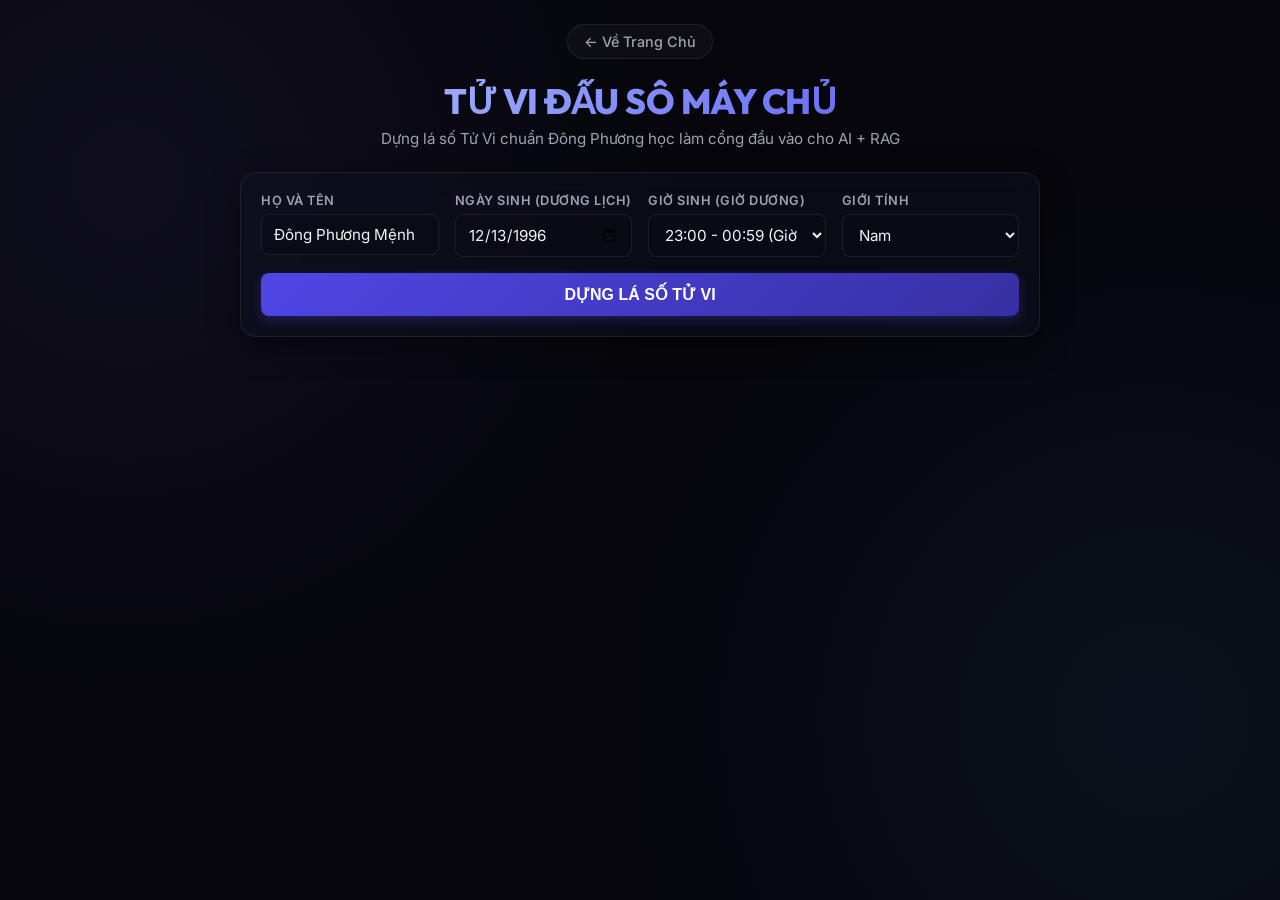
==== tuvi_viewer.html @ da6f88ab "Integrate Tu Vi AI chart generator to landing page" ====
<!DOCTYPE html>
<html lang="vi">
<head>
  <meta charset="UTF-8">
  <meta name="viewport" content="width=device-width, initial-scale=1.0">
  <title>Tử Vi Đẩu Số Chart Viewer</title>
  <link rel="stylesheet" href="tuvi_viewer.css">
</head>
<body>

  <header>
    <a href="index.html" class="btn-back">← Về Trang Chủ</a>
    <h1>TỬ VI ĐẨU SỐ MÁY CHỦ</h1>
    <p class="subtitle">Dựng lá số Tử Vi chuẩn Đông Phương học làm cổng đầu vào cho AI + RAG</p>
  </header>

  <!-- INPUT CONTROLS -->
  <section class="input-section">
    <form id="tuvi-form">
      <div class="input-grid">
        <div class="form-group">
          <label for="name">Họ và Tên</label>
          <input type="text" id="name" placeholder="Nguyễn Văn A" value="Đông Phương Mệnh" required>
        </div>
        <div class="form-group">
          <label for="birth-date">Ngày sinh (Dương lịch)</label>
          <input type="date" id="birth-date" value="1996-12-13" required>
        </div>
        <div class="form-group">
          <label for="birth-hour">Giờ sinh (Giờ Dương)</label>
          <select id="birth-hour" required>
            <option value="0">23:00 - 00:59 (Giờ Tý)</option>
            <option value="2">01:00 - 02:59 (Giờ Sửu)</option>
            <option value="4">03:00 - 04:59 (Giờ Dần)</option>
            <option value="6">05:00 - 06:59 (Giờ Mão)</option>
            <option value="8">07:00 - 08:59 (Giờ Thìn)</option>
            <option value="10">09:00 - 10:59 (Giờ Tỵ)</option>
            <option value="12">11:00 - 12:59 (Giờ Ngọ)</option>
            <option value="14">13:00 - 14:59 (Giờ Mùi)</option>
            <option value="16">15:00 - 16:59 (Giờ Thân)</option>
            <option value="18">17:00 - 18:59 (Giờ Dậu)</option>
            <option value="20">19:00 - 20:59 (Giờ Tuất)</option>
            <option value="22">21:00 - 22:59 (Giờ Hợi)</option>
          </select>
        </div>
        <div class="form-group">
          <label for="gender">Giới tính</label>
          <select id="gender" required>
            <option value="1">Nam</option>
            <option value="0">Nữ</option>
          </select>
        </div>
      </div>
      <button type="submit" class="btn-submit">DỰNG LÁ SỐ TỬ VI</button>
    </form>
  </section>

  <!-- 12 PALACES GRID INTERFACE -->
  <main class="chart-container" id="chart-grid" style="display: none;">
    <!-- Row 1 -->
    <div class="palace-card" id="cung-Ty2" style="grid-area: 1 / 1;"></div>
    <div class="palace-card" id="cung-Ngo" style="grid-area: 1 / 2;"></div>
    <div class="palace-card" id="cung-Mui" style="grid-area: 1 / 3;"></div>
    <div class="palace-card" id="cung-Than" style="grid-area: 1 / 4;"></div>

    <!-- Row 2 -->
    <div class="palace-card" id="cung-Thin" style="grid-area: 2 / 1;"></div>
    
    <!-- Central Information Panel -->
    <div class="center-panel" id="cung-center">
      <h2 id="disp-name">Họ và Tên</h2>
      <div id="disp-class" class="highlight-badge">Dương Nam</div>
      <div class="info-grid">
        <div class="info-item">
          <span class="label">Dương Lịch</span>
          <span class="value" id="disp-solar">13/12/1996</span>
        </div>
        <div class="info-item">
          <span class="label">Âm Lịch</span>
          <span class="value" id="disp-lunar">04/11/Bính Tý</span>
        </div>
        <div class="info-item">
          <span class="label">Giờ Âm</span>
          <span class="value" id="disp-lunar-hour">Giáp Tý</span>
        </div>
        <div class="info-item">
          <span class="label">Cục</span>
          <span class="value cuc-badge" id="disp-cuc">Thổ Ngũ Cục</span>
        </div>
      </div>
    </div>
    
    <div class="palace-card" id="cung-Dau" style="grid-area: 2 / 4;"></div>

    <!-- Row 3 -->
    <div class="palace-card" id="cung-Mao" style="grid-area: 3 / 1;"></div>
    <div class="palace-card" id="cung-Tuat" style="grid-area: 3 / 4;"></div>

    <!-- Row 4 -->
    <div class="palace-card" id="cung-Dan" style="grid-area: 4 / 1;"></div>
    <div class="palace-card" id="cung-Suu" style="grid-area: 4 / 2;"></div>
    <div class="palace-card" id="cung-Ty" style="grid-area: 4 / 3;"></div>
    <div class="palace-card" id="cung-Hoi" style="grid-area: 4 / 4;"></div>
  </main>

  <script type="module">
    import { getTuViChart } from './tuvi.js';

    const CUNG_KEYS = ["Ty", "Suu", "Dan", "Mao", "Thin", "Ty2", "Ngo", "Mui", "Than", "Dau", "Tuat", "Hoi"];
    const CUNG_CHI_NAMES = ["Tý", "Sửu", "Dần", "Mão", "Thìn", "Tỵ", "Ngọ", "Mùi", "Thân", "Dậu", "Tuất", "Hợi"];

    const GOOD_STARS = ["Lộc Tồn", "Thiên Khôi", "Thiên Việt", "Tả Phù", "Hữu Bật", "Văn Xương", "Văn Khúc", "Hóa Lộc", "Hóa Quyền", "Hóa Khoa"];
    const BAD_STARS = ["Kình Dương", "Đà La", "Thiên Khốc", "Thiên Hư", "Địa Không", "Địa Kiếp", "Hóa Kỵ"];

    const form = document.getElementById('tuvi-form');
    const grid = document.getElementById('chart-grid');

    form.addEventListener('submit', (e) => {
      e.preventDefault();
      
      const name = document.getElementById('name').value;
      const dateVal = document.getElementById('birth-date').value; // yyyy-mm-dd
      const hour = parseInt(document.getElementById('birth-hour').value);
      const gender = parseInt(document.getElementById('gender').value);

      if (!dateVal) return;

      const [year, month, day] = dateVal.split('-').map(num => parseInt(num));

      // Calculate chart
      const chart = getTuViChart({
        namSinh: year,
        thangSinh: month,
        ngaySinh: day,
        gioSinh: hour,
        gioiTinh: gender
      });

      // Update Center Info
      document.getElementById('disp-name').textContent = name;
      document.getElementById('disp-class').textContent = chart.thong_tin_goc.phan_loai;
      document.getElementById('disp-solar').textContent = `${day}/${month}/${year}`;
      document.getElementById('disp-lunar').textContent = `${chart.thong_tin_goc.am_lich.ngay} (${chart.thong_tin_goc.am_lich.thang}) năm ${chart.thong_tin_goc.am_lich.nam}`;
      document.getElementById('disp-lunar-hour').textContent = chart.thong_tin_goc.am_lich.gio;
      document.getElementById('disp-cuc').textContent = chart.thong_tin_goc.cuc;

      // Update 12 Palaces
      CUNG_KEYS.forEach((key, idx) => {
        const palaceData = chart.la_so[key];
        const card = document.getElementById(`cung-${key}`);
        
        // Split Phụ tinh into Cát (Good) and Hung (Bad)
        const goodStars = palaceData.phu_tinh.filter(s => GOOD_STARS.includes(s));
        const badStars = palaceData.phu_tinh.filter(s => BAD_STARS.includes(s));
        const otherStars = palaceData.phu_tinh.filter(s => !GOOD_STARS.includes(s) && !BAD_STARS.includes(s));

        // Generate interior HTML
        card.innerHTML = `
          <div class="palace-header">
            <span class="palace-name">${palaceData.ten_cung}</span>
            <span class="palace-branch">${CUNG_CHI_NAMES[idx]}</span>
          </div>
          <div class="stars-container">
            <div class="chinh-tinh-list">
              ${palaceData.chinh_tinh.map(s => `<span class="star-chinh-item">⭐ ${s}</span>`).join('')}
            </div>
            <div class="phu-tinh-grid">
              <div class="phu-tinh-col">
                ${goodStars.map(s => `<span class="star-good-item">${s}</span>`).join('')}
              </div>
              <div class="phu-tinh-col">
                ${badStars.map(s => `<span class="star-bad-item">${s}</span>`).join('')}
                ${otherStars.map(s => `<span class="star-neutral-item" style="color: var(--star-neutral); font-weight:600;">${s}</span>`).join('')}
              </div>
            </div>
          </div>
          <div class="palace-footer">
            <span class="dai-han-val">Đ.Hạn: ${palaceData.dai_han}</span>
            <span style="opacity: 0.5;">Cung ${idx + 1}</span>
          </div>
        `;
      });

      // Show grid
      grid.style.display = 'grid';
    });
  </script>

</body>
</html>
---- tuvi_viewer.css ----
/*
 * Tử Vi Interactive Chart Viewer Stylesheet
 * Premium Dark Theme with Glassmorphism & Neon Element Colors
 */

@import url('https://fonts.googleapis.com/css2?family=Inter:wght@400;500;600;700&family=Outfit:wght@600;700;800&display=swap');

:root {
  --bg-main: #06060c;
  --bg-card: rgba(18, 18, 35, 0.45);
  --border-glass: rgba(255, 255, 255, 0.08);
  --border-active: rgba(99, 102, 241, 0.4);
  --text-main: #f3f4f6;
  --text-muted: #9ca3af;
  
  /* Five Elements Colors */
  --color-kim: #e2e8f0;         /* White/Silver */
  --color-thuy: #38bdf8;        /* Sky Blue */
  --color-moc: #4ade80;         /* Emerald Green */
  --color-hoa: #f43f5e;         /* Crimson Red */
  --color-tho: #fbbf24;         /* Amber Gold */
  
  /* Astrological Star Colors */
  --star-chinh: #ff4500;        /* Orange-Red for Major Stars */
  --star-good: #4ade80;         /* Green for Auspicious Stars */
  --star-bad: #ef4444;          /* Red for Inauspicious Stars */
  --star-neutral: #a78bfa;      /* Purple for Neutral Stars */
}

* {
  box-sizing: border-box;
  margin: 0;
  padding: 0;
}

body {
  font-family: 'Inter', -apple-system, BlinkMacSystemFont, sans-serif;
  background-color: var(--bg-main);
  background-image: 
    radial-gradient(circle at 10% 20%, rgba(31, 27, 56, 0.4) 0%, transparent 40%),
    radial-gradient(circle at 90% 80%, rgba(20, 35, 54, 0.4) 0%, transparent 40%);
  color: var(--text-main);
  min-height: 100vh;
  padding: 24px;
  display: flex;
  flex-direction: column;
  align-items: center;
}

header {
  text-align: center;
  margin-bottom: 24px;
}

h1 {
  font-family: 'Outfit', sans-serif;
  font-size: 2.2rem;
  font-weight: 800;
  letter-spacing: -0.5px;
  background: linear-gradient(135deg, #a5b4fc 0%, #818cf8 50%, #6366f1 100%);
  -webkit-background-clip: text;
  -webkit-text-fill-color: transparent;
  margin-bottom: 6px;
}

.subtitle {
  color: var(--text-muted);
  font-size: 0.95rem;
}

/* INPUT FORM */
.input-section {
  background: var(--bg-card);
  backdrop-filter: blur(16px);
  -webkit-backdrop-filter: blur(16px);
  border: 1px solid var(--border-glass);
  border-radius: 16px;
  padding: 20px;
  width: 100%;
  max-width: 800px;
  margin-bottom: 24px;
  box-shadow: 0 8px 32px rgba(0, 0, 0, 0.4);
}

.input-grid {
  display: grid;
  grid-template-columns: repeat(auto-fit, minmax(150px, 1fr));
  gap: 16px;
  margin-bottom: 16px;
}

.form-group {
  display: flex;
  flex-direction: column;
  gap: 6px;
}

.form-group label {
  font-size: 0.8rem;
  font-weight: 600;
  text-transform: uppercase;
  letter-spacing: 0.5px;
  color: var(--text-muted);
}

.form-group input, .form-group select {
  background: rgba(10, 10, 20, 0.6);
  border: 1px solid var(--border-glass);
  border-radius: 8px;
  padding: 10px 12px;
  color: var(--text-main);
  font-family: inherit;
  font-size: 0.95rem;
  transition: all 0.2s ease;
}

.form-group input:focus, .form-group select:focus {
  border-color: var(--border-active);
  outline: none;
  box-shadow: 0 0 0 3px rgba(99, 102, 241, 0.15);
}

.btn-submit {
  width: 100%;
  background: linear-gradient(135deg, #4f46e5 0%, #3730a3 100%);
  color: #fff;
  border: none;
  border-radius: 8px;
  padding: 12px;
  font-size: 1rem;
  font-weight: 600;
  cursor: pointer;
  transition: all 0.2s ease;
  box-shadow: 0 4px 12px rgba(79, 70, 229, 0.3);
}

.btn-submit:hover {
  transform: translateY(-1px);
  box-shadow: 0 6px 16px rgba(79, 70, 229, 0.4);
}

.btn-submit:active {
  transform: translateY(0);
}

/* CHART VIEW GRID */
.chart-container {
  display: grid;
  grid-template-columns: repeat(4, 1fr);
  grid-template-rows: repeat(4, minmax(180px, auto));
  gap: 10px;
  width: 100%;
  max-width: 1200px;
  margin-bottom: 24px;
}

.palace-card {
  background: var(--bg-card);
  backdrop-filter: blur(12px);
  -webkit-backdrop-filter: blur(12px);
  border: 1px solid var(--border-glass);
  border-radius: 12px;
  padding: 12px;
  display: flex;
  flex-direction: column;
  position: relative;
  min-height: 180px;
  transition: border-color 0.2s ease;
}

.palace-card:hover {
  border-color: var(--border-active);
}

/* Palace Header styling */
.palace-header {
  display: flex;
  justify-content: space-between;
  align-items: center;
  border-bottom: 1px solid rgba(255, 255, 255, 0.05);
  padding-bottom: 6px;
  margin-bottom: 8px;
}

.palace-name {
  font-family: 'Outfit', sans-serif;
  font-size: 0.95rem;
  font-weight: 700;
  color: #fbbf24; /* Gold highlight for Palace function */
}

.palace-branch {
  font-size: 0.75rem;
  font-weight: 600;
  text-transform: uppercase;
  color: var(--text-muted);
}

/* Stars Lists rendering */
.stars-container {
  flex: 1;
  display: flex;
  flex-direction: column;
  gap: 8px;
}

.chinh-tinh-list {
  display: flex;
  flex-direction: column;
  gap: 4px;
  margin-bottom: 8px;
}

.star-chinh-item {
  font-family: 'Outfit', sans-serif;
  font-size: 1rem;
  font-weight: 700;
  color: var(--star-chinh);
  text-shadow: 0 0 10px rgba(255, 69, 0, 0.25);
  display: flex;
  align-items: center;
  gap: 4px;
}

.phu-tinh-grid {
  display: grid;
  grid-template-columns: 1fr 1fr;
  gap: 4px;
  font-size: 0.75rem;
}

.phu-tinh-col {
  display: flex;
  flex-direction: column;
  gap: 3px;
}

.star-good-item {
  color: var(--star-good);
  font-weight: 600;
}

.star-bad-item {
  color: var(--star-bad);
  font-weight: 600;
}

/* Footer attributes */
.palace-footer {
  display: flex;
  justify-content: space-between;
  margin-top: auto;
  font-size: 0.75rem;
  font-weight: 600;
  color: var(--text-muted);
  border-top: 1px solid rgba(255, 255, 255, 0.05);
  padding-top: 6px;
}

.dai-han-val {
  color: #a78bfa;
}

/* CENTER PANEL INFO CARD */
.center-panel {
  grid-area: 2 / 2 / 4 / 4;
  background: rgba(10, 10, 18, 0.85);
  border: 2px solid rgba(99, 102, 241, 0.25);
  box-shadow: inset 0 0 20px rgba(99, 102, 241, 0.08);
  border-radius: 16px;
  padding: 24px;
  display: flex;
  flex-direction: column;
  justify-content: center;
  align-items: center;
  text-align: center;
}

.center-panel h2 {
  font-family: 'Outfit', sans-serif;
  font-size: 1.6rem;
  margin-bottom: 12px;
  color: #fff;
  text-shadow: 0 2px 10px rgba(255, 255, 255, 0.1);
}

.info-grid {
  display: grid;
  grid-template-columns: 1fr 1fr;
  gap: 16px;
  width: 100%;
  margin-top: 12px;
  font-size: 0.85rem;
}

.info-item {
  display: flex;
  flex-direction: column;
  align-items: center;
}

.info-item .label {
  font-size: 0.7rem;
  font-weight: 600;
  text-transform: uppercase;
  color: var(--text-muted);
  margin-bottom: 4px;
}

.info-item .value {
  font-weight: 700;
  font-size: 0.95rem;
  color: #fff;
}

.highlight-badge {
  background: rgba(99, 102, 241, 0.15);
  border: 1px solid rgba(99, 102, 241, 0.3);
  padding: 4px 10px;
  border-radius: 20px;
  font-weight: 700;
  font-size: 0.85rem;
  color: #818cf8;
}

.cuc-badge {
  background: rgba(251, 191, 36, 0.12);
  border: 1px solid rgba(251, 191, 36, 0.3);
  padding: 4px 10px;
  border-radius: 20px;
  font-weight: 700;
  font-size: 0.85rem;
  color: #fbbf24;
}

/* RESPONSIVE TUNING */
@media (max-width: 900px) {
  .chart-container {
    display: flex;
    flex-direction: column;
    gap: 12px;
  }
  
  .center-panel {
    order: -1;
    width: 100%;
    margin-bottom: 12px;
  }
}

.btn-back {
  display: inline-flex;
  align-items: center;
  gap: 8px;
  color: var(--text-muted);
  text-decoration: none;
  font-size: 0.9rem;
  font-weight: 500;
  margin-bottom: 20px;
  padding: 8px 16px;
  border-radius: 20px;
  background: rgba(255, 255, 255, 0.03);
  border: 1px solid var(--border-glass);
  transition: all 0.2s ease;
}

.btn-back:hover {
  color: #fff;
  background: rgba(255, 255, 255, 0.08);
  border-color: rgba(255, 255, 255, 0.15);
  transform: translateX(-2px);
}
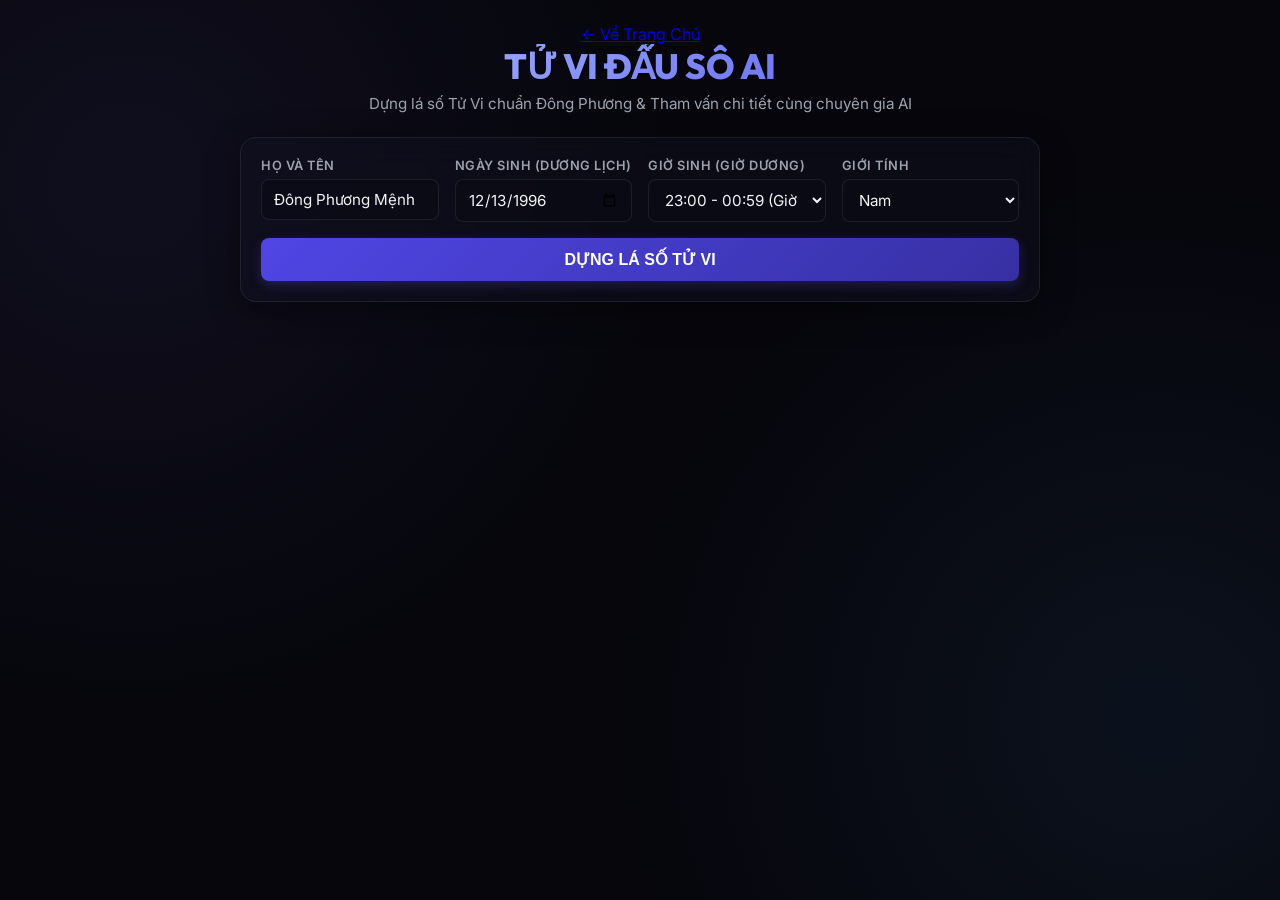
==== commit 793eaaad: "Update Ziwei viewer with AI consult panel and DB integration" ====
--- a/tuvi_viewer.html
+++ b/tuvi_viewer.html
@@ -3,15 +3,15 @@
 <head>
   <meta charset="UTF-8">
   <meta name="viewport" content="width=device-width, initial-scale=1.0">
-  <title>Tử Vi Đẩu Số Chart Viewer</title>
-  <link rel="stylesheet" href="tuvi_viewer.css">
+  <title>Lá Số Tử Vi AI — Lật Bài</title>
+  <link rel="stylesheet" href="./tuvi_viewer.css">
 </head>
 <body>
 
   <header>
-    <a href="index.html" class="btn-back">← Về Trang Chủ</a>
-    <h1>TỬ VI ĐẨU SỐ MÁY CHỦ</h1>
-    <p class="subtitle">Dựng lá số Tử Vi chuẩn Đông Phương học làm cổng đầu vào cho AI + RAG</p>
+    <a href="./index.html" class="btn-back">← Về Trang Chủ</a>
+    <h1>TỬ VI ĐẨU SỐ AI</h1>
+    <p class="subtitle">Dựng lá số Tử Vi chuẩn Đông Phương & Tham vấn chi tiết cùng chuyên gia AI</p>
   </header>
 
   <!-- INPUT CONTROLS -->
@@ -103,6 +103,37 @@
     <div class="palace-card" id="cung-Hoi" style="grid-area: 4 / 4;"></div>
   </main>
 
+  <!-- AI CONSULTATION PANEL -->
+  <section class="ai-section" id="ai-panel" style="display: none;">
+    <div class="ai-container">
+      <div class="ai-header">
+        <span class="ai-icon">🔮</span>
+        <h3>BẢN TỰ VẤN LÁ SỐ CÙNG BẬC THẦY AI</h3>
+      </div>
+      
+      <!-- Chat history area -->
+      <div class="ai-chat-log" id="ai-chat-log">
+        <div class="ai-message assistant">
+          <p>Lá số Tử Vi Đẩu Số của bạn đã được lập thành công trên bàn số. Hãy chọn một chủ đề bên dưới hoặc nhập câu hỏi chi tiết của riêng bạn để bắt đầu luận giải cùng tôi.</p>
+        </div>
+      </div>
+      
+      <!-- Query controls -->
+      <div class="ai-input-area">
+        <div class="ai-prompts">
+          <button type="button" class="prompt-chip" data-question="Hãy luận giải chi tiết tổng quan lá số Tử Vi này của tôi về điểm mạnh, điểm yếu và cách cục lớn?">Tổng quan lá số 🌐</button>
+          <button type="button" class="prompt-chip" data-question="Vận trình công danh, sự nghiệp, tiền tài và cơ hội thăng tiến của tôi trong tương lai thế nào?">Công danh & Tài lộc 💼</button>
+          <button type="button" class="prompt-chip" data-question="Đường tình duyên, hôn nhân và các mối quan hệ gia đạo của tôi có thuận lợi tốt đẹp không?">Tình duyên & Hôn nhân ❤️</button>
+          <button type="button" class="prompt-chip" data-question="Có những vận hạn xấu, tai ương hay vấn đề sức khỏe nào tôi cần đặc biệt lưu ý và hóa giải không?">Hạn xấu & Sức khỏe ⚠️</button>
+        </div>
+        <div class="ai-input-row">
+          <input type="text" id="ai-question" placeholder="Nhập câu hỏi của bạn (ví dụ: cung Mệnh của tôi có tốt không?)..." autocomplete="off">
+          <button type="button" id="btn-ask-ai" class="btn-ask">THAM VẤN AI</button>
+        </div>
+      </div>
+    </div>
+  </section>
+
   <script type="module">
     import { getTuViChart } from './tuvi.js';
 
@@ -114,8 +145,17 @@
 
     const form = document.getElementById('tuvi-form');
     const grid = document.getElementById('chart-grid');
-
-    form.addEventListener('submit', (e) => {
+    const aiPanel = document.getElementById('ai-panel');
+    const chatLog = document.getElementById('ai-chat-log');
+    const askBtn = document.getElementById('btn-ask-ai');
+    const questionInput = document.getElementById('ai-question');
+
+    let currentChart = null;
+    let chatHistory = [];
+    let isSavingProfile = false;
+    let savedProfileId = null;
+
+    form.addEventListener('submit', async (e) => {
       e.preventDefault();
       
       const name = document.getElementById('name').value;
@@ -127,7 +167,7 @@
 
       const [year, month, day] = dateVal.split('-').map(num => parseInt(num));
 
-      // Calculate chart
+      // 1. Calculate chart
       const chart = getTuViChart({
         namSinh: year,
         thangSinh: month,
@@ -135,8 +175,17 @@
         gioSinh: hour,
         gioiTinh: gender
       });
-
-      // Update Center Info
+      currentChart = chart;
+
+      // Reset chat history
+      chatHistory = [];
+      chatLog.innerHTML = `
+        <div class="ai-message assistant">
+          <p>Lá số Tử Vi Đẩu Số của bạn đã được lập thành công trên bàn số. Hãy chọn một chủ đề bên dưới hoặc nhập câu hỏi chi tiết của riêng bạn để bắt đầu luận giải cùng tôi.</p>
+        </div>
+      `;
+
+      // 2. Update Center Info
       document.getElementById('disp-name').textContent = name;
       document.getElementById('disp-class').textContent = chart.thong_tin_goc.phan_loai;
       document.getElementById('disp-solar').textContent = `${day}/${month}/${year}`;
@@ -144,17 +193,15 @@
       document.getElementById('disp-lunar-hour').textContent = chart.thong_tin_goc.am_lich.gio;
       document.getElementById('disp-cuc').textContent = chart.thong_tin_goc.cuc;
 
-      // Update 12 Palaces
+      // 3. Update 12 Palaces
       CUNG_KEYS.forEach((key, idx) => {
         const palaceData = chart.la_so[key];
         const card = document.getElementById(`cung-${key}`);
         
-        // Split Phụ tinh into Cát (Good) and Hung (Bad)
         const goodStars = palaceData.phu_tinh.filter(s => GOOD_STARS.includes(s));
         const badStars = palaceData.phu_tinh.filter(s => BAD_STARS.includes(s));
         const otherStars = palaceData.phu_tinh.filter(s => !GOOD_STARS.includes(s) && !BAD_STARS.includes(s));
 
-        // Generate interior HTML
         card.innerHTML = `
           <div class="palace-header">
             <span class="palace-name">${palaceData.ten_cung}</span>
@@ -181,10 +228,227 @@
         `;
       });
 
-      // Show grid
+      // Show grid and AI panel
       grid.style.display = 'grid';
+      aiPanel.style.display = 'block';
+      
+      // Auto-scroll to grid
+      grid.scrollIntoView({ behavior: 'smooth' });
+
+      // 4. Save profile asynchronously to database
+      saveProfileToDB(name, dateVal, hour, gender, chart);
     });
+
+    // Save profile to database helper
+    async function saveProfileToDB(name, dateVal, hour, gender, chart) {
+      if (isSavingProfile) return;
+      isSavingProfile = true;
+      savedProfileId = null;
+
+      try {
+        const payload = {
+          name,
+          birth_date: dateVal,
+          birth_hour: hour,
+          gender,
+          lunar_date: `${chart.thong_tin_goc.am_lich.ngay} (${chart.thong_tin_goc.am_lich.thang}) năm ${chart.thong_tin_goc.am_lich.nam}`,
+          lunar_hour: chart.thong_tin_goc.am_lich.gio,
+          chart_json: chart
+        };
+
+        const response = await fetch('/api/save-profile', {
+          method: 'POST',
+          headers: { 'Content-Type': 'application/json' },
+          body: JSON.stringify(payload)
+        });
+
+        if (response.ok) {
+          const resData = await response.json();
+          savedProfileId = resData.id;
+          console.log("[DB] Profile saved successfully with ID:", savedProfileId);
+        } else {
+          console.warn("[DB] Failed to save profile:", await response.text());
+        }
+      } catch (err) {
+        console.error("[DB] Error saving profile:", err);
+      } finally {
+        isSavingProfile = false;
+      }
+    }
+
+    // AI Consultation event handlers
+    askBtn.addEventListener('click', () => {
+      const q = questionInput.value.trim();
+      if (q) handleAskAI(q);
+    });
+
+    questionInput.addEventListener('keypress', (e) => {
+      if (e.key === 'Enter') {
+        const q = questionInput.value.trim();
+        if (q) handleAskAI(q);
+      }
+    });
+
+    // Quick prompt chip click listener
+    document.querySelectorAll('.prompt-chip').forEach(chip => {
+      chip.addEventListener('click', () => {
+        const q = chip.getAttribute('data-question');
+        handleAskAI(q);
+      });
+    });
+
+    async function handleAskAI(questionText) {
+      if (!currentChart) return;
+      
+      // Clear input
+      questionInput.value = '';
+
+      // Append user message to log
+      appendMessage('user', questionText);
+
+      // Disable inputs while loading
+      setLoading(true);
+
+      // Append temporary typing indicator
+      const loaderId = appendTypingIndicator();
+
+      try {
+        // Construct summary context
+        const contextStr = buildChartSummary(currentChart);
+
+        const payload = {
+          question: questionText,
+          context: contextStr,
+          type: 'tuvi',
+          history: chatHistory
+        };
+
+        const response = await fetch('/api/interpret', {
+          method: 'POST',
+          headers: { 'Content-Type': 'application/json' },
+          body: JSON.stringify(payload)
+        });
+
+        // Remove typing indicator
+        removeTypingIndicator(loaderId);
+
+        if (!response.ok) {
+          const errText = await response.text();
+          appendMessage('assistant', `⚠️ Lỗi từ hệ thống AI: ${errText || 'Không phản hồi'}`);
+        } else {
+          const data = await response.json();
+          const answer = data.answer || '';
+          
+          // Append assistant message
+          appendMessage('assistant', answer);
+
+          // Update memory chat history
+          chatHistory.push({ role: 'user', content: questionText });
+          chatHistory.push({ role: 'assistant', content: answer });
+          
+          // Limit memory length to keep Qwen within bounds
+          if (chatHistory.length > 8) {
+            chatHistory = chatHistory.slice(-8);
+          }
+        }
+      } catch (err) {
+        removeTypingIndicator(loaderId);
+        appendMessage('assistant', `⚠️ Không thể kết nối với máy chủ AI: ${err.message}`);
+      } finally {
+        setLoading(false);
+      }
+    }
+
+    // Markdown simple regex parser
+    function parseMarkdown(md) {
+      if (!md) return "";
+      let html = md;
+      html = html.replace(/^### (.*$)/gim, '<h4>$1</h4>');
+      html = html.replace(/^## (.*$)/gim, '<h3>$1</h3>');
+      html = html.replace(/^# (.*$)/gim, '<h2>$1</h2>');
+      html = html.replace(/\*\*(.*)\*\*/gim, '<strong>$1</strong>');
+      html = html.replace(/^\- (.*$)/gim, '<li>$1</li>');
+      
+      const lines = html.split('\n');
+      let inList = false;
+      for (let i = 0; i < lines.length; i++) {
+        if (lines[i].trim().startsWith('<li>')) {
+          if (!inList) {
+            lines[i] = '<ul>' + lines[i];
+            inList = true;
+          }
+        } else {
+          if (inList) {
+            lines[i - 1] = lines[i - 1] + '</ul>';
+            inList = false;
+          }
+        }
+      }
+      if (inList) {
+        lines[lines.length - 1] = lines[lines.length - 1] + '</ul>';
+      }
+      html = lines.join('\n');
+      html = html.replace(/^\-\-\-$/gim, '<hr>');
+      html = html.replace(/\n/g, '<br>');
+      return html;
+    }
+
+    function appendMessage(sender, text) {
+      const msgDiv = document.createElement('div');
+      msgDiv.className = `ai-message ${sender}`;
+      
+      if (sender === 'user') {
+        msgDiv.innerHTML = `<p>${text}</p>`;
+      } else {
+        msgDiv.innerHTML = `<div class="md-content">${parseMarkdown(text)}</div>`;
+      }
+      
+      chatLog.appendChild(msgDiv);
+      chatLog.scrollTop = chatLog.scrollHeight;
+    }
+
+    function appendTypingIndicator() {
+      const id = 'loader-' + Date.now();
+      const msgDiv = document.createElement('div');
+      msgDiv.className = 'ai-message assistant typing-indicator-msg';
+      msgDiv.id = id;
+      msgDiv.innerHTML = `
+        <div class="typing-dots">
+          <span></span><span></span><span></span>
+        </div>
+      `;
+      chatLog.appendChild(msgDiv);
+      chatLog.scrollTop = chatLog.scrollHeight;
+      return id;
+    }
+
+    function removeTypingIndicator(id) {
+      const loader = document.getElementById(id);
+      if (loader) loader.remove();
+    }
+
+    function setLoading(loading) {
+      askBtn.disabled = loading;
+      questionInput.disabled = loading;
+      document.querySelectorAll('.prompt-chip').forEach(b => b.disabled = loading);
+      if (loading) {
+        askBtn.textContent = 'ĐANG LUẬN...';
+      } else {
+        askBtn.textContent = 'THAM VẤN AI';
+      }
+    }
+
+    function buildChartSummary(chart) {
+      let summary = `Họ tên: ${document.getElementById('name').value}, Giới tính: ${chart.thong_tin_goc.phan_loai}, Cục: ${chart.thong_tin_goc.cuc}\n`;
+      summary += `Lịch âm: ${chart.thong_tin_goc.am_lich.ngay} (${chart.thong_tin_goc.am_lich.thang}) năm ${chart.thong_tin_goc.am_lich.nam}, Giờ: ${chart.thong_tin_goc.am_lich.gio}\n`;
+      summary += `Cung vị:\n`;
+      Object.entries(chart.la_so).forEach(([key, palace]) => {
+        summary += `- Cung ${palace.ten_cung} (tại ${key}): Chính tinh [${palace.chinh_tinh.join(', ') || 'Vô chính diệu'}], Phụ tinh [${palace.phu_tinh.join(', ') || 'Không có'}], Đại hạn [${palace.dai_han}]\n`;
+      });
+      return summary;
+    }
   </script>
 
 </body>
 </html>
+
--- a/tuvi_viewer.css
+++ b/tuvi_viewer.css
@@ -348,25 +348,252 @@
   }
 }
 
-.btn-back {
-  display: inline-flex;
-  align-items: center;
+/* AI CONSULTATION PANEL STYLES */
+.ai-section {
+  width: 100%;
+  max-width: 1200px;
+  margin-top: 24px;
+  margin-bottom: 40px;
+}
+
+.ai-container {
+  background: var(--bg-card);
+  backdrop-filter: blur(16px);
+  -webkit-backdrop-filter: blur(16px);
+  border: 1px solid var(--border-glass);
+  border-radius: 16px;
+  padding: 24px;
+  box-shadow: 0 12px 40px rgba(0, 0, 0, 0.4);
+  display: flex;
+  flex-direction: column;
+  gap: 16px;
+}
+
+.ai-header {
+  display: flex;
+  align-items: center;
+  gap: 10px;
+  border-bottom: 1px solid rgba(255, 255, 255, 0.05);
+  padding-bottom: 12px;
+}
+
+.ai-header h3 {
+  font-family: 'Outfit', sans-serif;
+  font-size: 1.15rem;
+  font-weight: 700;
+  letter-spacing: 0.5px;
+  background: linear-gradient(135deg, #a5b4fc 0%, #818cf8 100%);
+  -webkit-background-clip: text;
+  -webkit-text-fill-color: transparent;
+}
+
+.ai-icon {
+  font-size: 1.3rem;
+  filter: drop-shadow(0 0 8px rgba(129, 140, 248, 0.5));
+}
+
+.ai-chat-log {
+  max-height: 400px;
+  overflow-y: auto;
+  display: flex;
+  flex-direction: column;
+  gap: 12px;
+  padding-right: 8px;
+}
+
+/* Custom scrollbar for chat log */
+.ai-chat-log::-webkit-scrollbar {
+  width: 6px;
+}
+.ai-chat-log::-webkit-scrollbar-track {
+  background: rgba(255, 255, 255, 0.02);
+  border-radius: 4px;
+}
+.ai-chat-log::-webkit-scrollbar-thumb {
+  background: rgba(255, 255, 255, 0.1);
+  border-radius: 4px;
+}
+.ai-chat-log::-webkit-scrollbar-thumb:hover {
+  background: rgba(255, 255, 255, 0.2);
+}
+
+.ai-message {
+  display: flex;
+  max-width: 85%;
+  padding: 12px 16px;
+  border-radius: 12px;
+  font-size: 0.95rem;
+  line-height: 1.5;
+  animation: messageFadeIn 0.3s ease forwards;
+}
+
+@keyframes messageFadeIn {
+  from { opacity: 0; transform: translateY(8px); }
+  to { opacity: 1; transform: translateY(0); }
+}
+
+.ai-message.assistant {
+  align-self: flex-start;
+  background: rgba(255, 255, 255, 0.03);
+  border: 1px solid rgba(255, 255, 255, 0.05);
+  color: var(--text-main);
+  border-top-left-radius: 2px;
+}
+
+.ai-message.user {
+  align-self: flex-end;
+  background: linear-gradient(135deg, rgba(79, 70, 229, 0.2) 0%, rgba(55, 48, 163, 0.2) 100%);
+  border: 1px solid rgba(99, 102, 241, 0.2);
+  color: #e0e7ff;
+  border-top-right-radius: 2px;
+}
+
+.md-content h4 {
+  font-family: 'Outfit', sans-serif;
+  color: #fbbf24;
+  margin-top: 14px;
+  margin-bottom: 8px;
+  font-size: 1.05rem;
+  font-weight: 700;
+  border-bottom: 1px solid rgba(251, 191, 36, 0.15);
+  padding-bottom: 4px;
+}
+
+.md-content h4:first-of-type {
+  margin-top: 0;
+}
+
+.md-content strong {
+  color: #fbbf24;
+}
+
+.md-content ul {
+  margin-left: 20px;
+  margin-top: 6px;
+  margin-bottom: 10px;
+}
+
+.md-content li {
+  margin-bottom: 4px;
+}
+
+.md-content hr {
+  border: none;
+  border-top: 1px solid rgba(255, 255, 255, 0.08);
+  margin: 14px 0;
+}
+
+.ai-input-area {
+  display: flex;
+  flex-direction: column;
+  gap: 12px;
+  border-top: 1px solid rgba(255, 255, 255, 0.05);
+  padding-top: 16px;
+}
+
+.ai-prompts {
+  display: flex;
+  flex-wrap: wrap;
   gap: 8px;
-  color: var(--text-muted);
-  text-decoration: none;
+}
+
+.prompt-chip {
+  background: rgba(99, 102, 241, 0.08);
+  border: 1px solid rgba(99, 102, 241, 0.25);
+  color: #a5b4fc;
+  padding: 6px 12px;
+  border-radius: 20px;
+  font-size: 0.8rem;
+  font-weight: 500;
+  cursor: pointer;
+  transition: all 0.2s ease;
+}
+
+.prompt-chip:hover:not(:disabled) {
+  background: rgba(99, 102, 241, 0.15);
+  border-color: rgba(99, 102, 241, 0.4);
+  color: #fff;
+  transform: translateY(-1px);
+}
+
+.prompt-chip:disabled {
+  opacity: 0.5;
+  cursor: not-allowed;
+}
+
+.ai-input-row {
+  display: flex;
+  gap: 10px;
+}
+
+#ai-question {
+  flex: 1;
+  background: rgba(10, 10, 20, 0.6);
+  border: 1px solid var(--border-glass);
+  border-radius: 8px;
+  padding: 12px 14px;
+  color: var(--text-main);
+  font-family: inherit;
+  font-size: 0.95rem;
+  transition: all 0.2s ease;
+}
+
+#ai-question:focus {
+  border-color: var(--border-active);
+  outline: none;
+  box-shadow: 0 0 0 3px rgba(99, 102, 241, 0.15);
+}
+
+.btn-ask {
+  background: linear-gradient(135deg, #4f46e5 0%, #3730a3 100%);
+  color: #fff;
+  border: none;
+  border-radius: 8px;
+  padding: 12px 24px;
   font-size: 0.9rem;
-  font-weight: 500;
-  margin-bottom: 20px;
-  padding: 8px 16px;
-  border-radius: 20px;
-  background: rgba(255, 255, 255, 0.03);
-  border: 1px solid var(--border-glass);
+  font-weight: 700;
+  cursor: pointer;
   transition: all 0.2s ease;
-}
-
-.btn-back:hover {
-  color: #fff;
-  background: rgba(255, 255, 255, 0.08);
-  border-color: rgba(255, 255, 255, 0.15);
-  transform: translateX(-2px);
-}
+  box-shadow: 0 4px 12px rgba(79, 70, 229, 0.2);
+  white-space: nowrap;
+}
+
+.btn-ask:hover:not(:disabled) {
+  transform: translateY(-1px);
+  box-shadow: 0 6px 16px rgba(79, 70, 229, 0.3);
+}
+
+.btn-ask:disabled {
+  opacity: 0.6;
+  cursor: not-allowed;
+}
+
+/* TYPING INDICATOR */
+.typing-dots {
+  display: flex;
+  align-items: center;
+  gap: 4px;
+  padding: 4px 8px;
+}
+
+.typing-dots span {
+  width: 6px;
+  height: 6px;
+  background-color: var(--text-muted);
+  border-radius: 50%;
+  opacity: 0.4;
+  animation: typing-bounce 1.4s infinite both;
+}
+
+.typing-dots span:nth-child(2) {
+  animation-delay: .2s;
+}
+
+.typing-dots span:nth-child(3) {
+  animation-delay: .4s;
+}
+
+@keyframes typing-bounce {
+  0%, 80%, 100% { transform: scale(0.6); opacity: 0.4; }
+  40% { transform: scale(1); opacity: 1; }
+}
